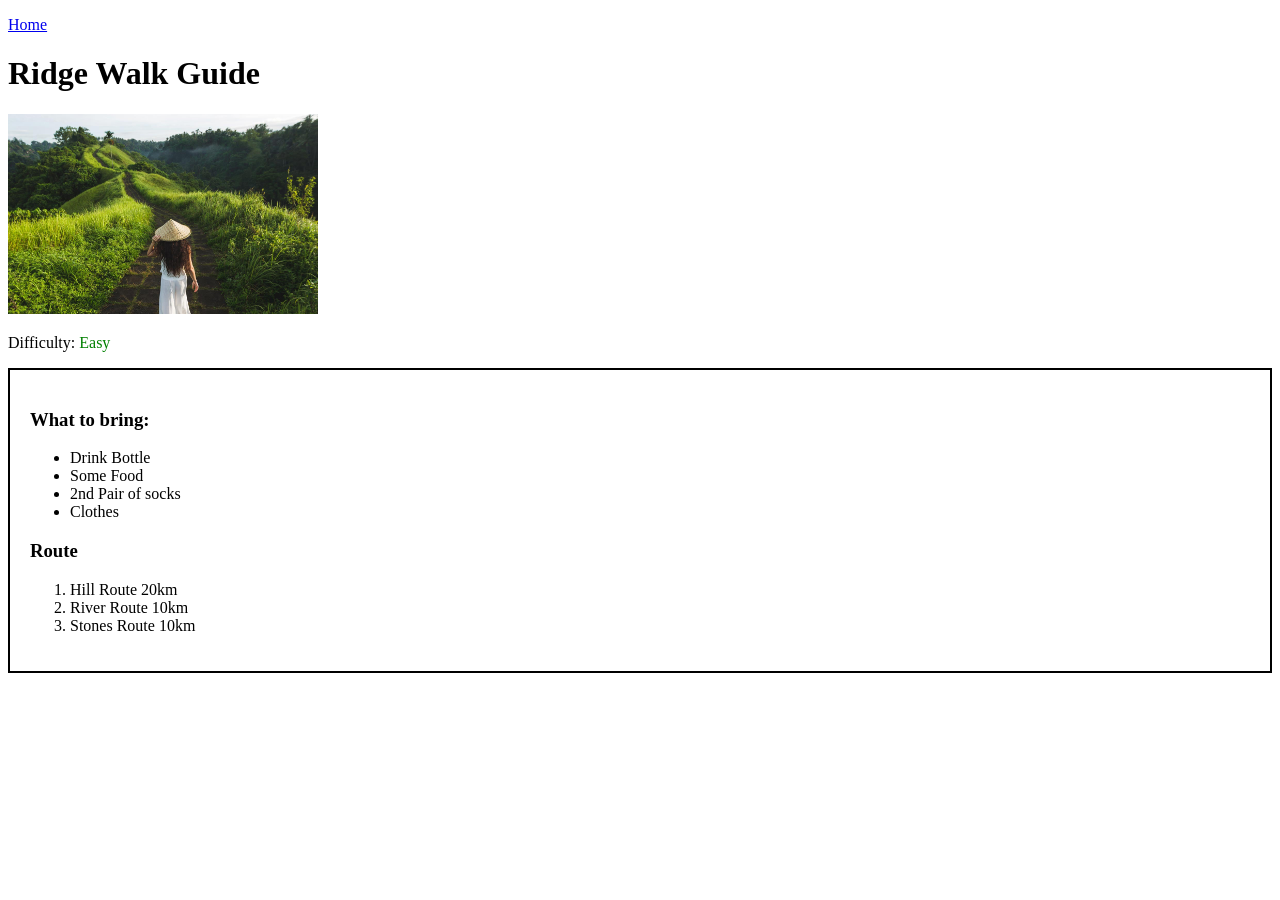
==== trails/ridge-walk.html @ 70395f9c "Added trail pages and updated index/styles" ====
<!DOCTYPE html>
<html lang="en">

<head>
    <meta charset="UTF-8">
    <meta name="viewport" content="width=device-width, initial-scale=1.0">
    <title>Ridge Walk</title>
    <link rel="stylesheet" href="../styles.css">
</head>

<body>
    <p><a href="../index.html">Home</a></p>

    <h1>Ridge Walk Guide</h1>
    <img src="../images/ridgewalk.jpg" width="310" height="200" alt="Ridge walk photo">
    <p>Difficulty: <span class="difficulty easy">Easy</span></p>
    <div class="trail">
        <h3> What to bring:</h3>
        <ul>
            <li>Drink Bottle</li>
            <li>Some Food</li>
            <li>2nd Pair of socks</li>
            <li>Clothes</li>
        </ul>

        <h3>Route</h3>
        <ol>
            <li>Hill Route 20km</li>
            <li>River Route 10km</li>
            <li>Stones Route 10km</li>
        </ol>
    </div>



</body>

</html>
---- styles.css ----
.difficulty.easy {
    color: green;
}

.difficulty.moderate {
    color: orange;
}

.difficulty.hard {
    color: red;
}

.trail {
    padding: 20px;
    border: solid 2px black;
}
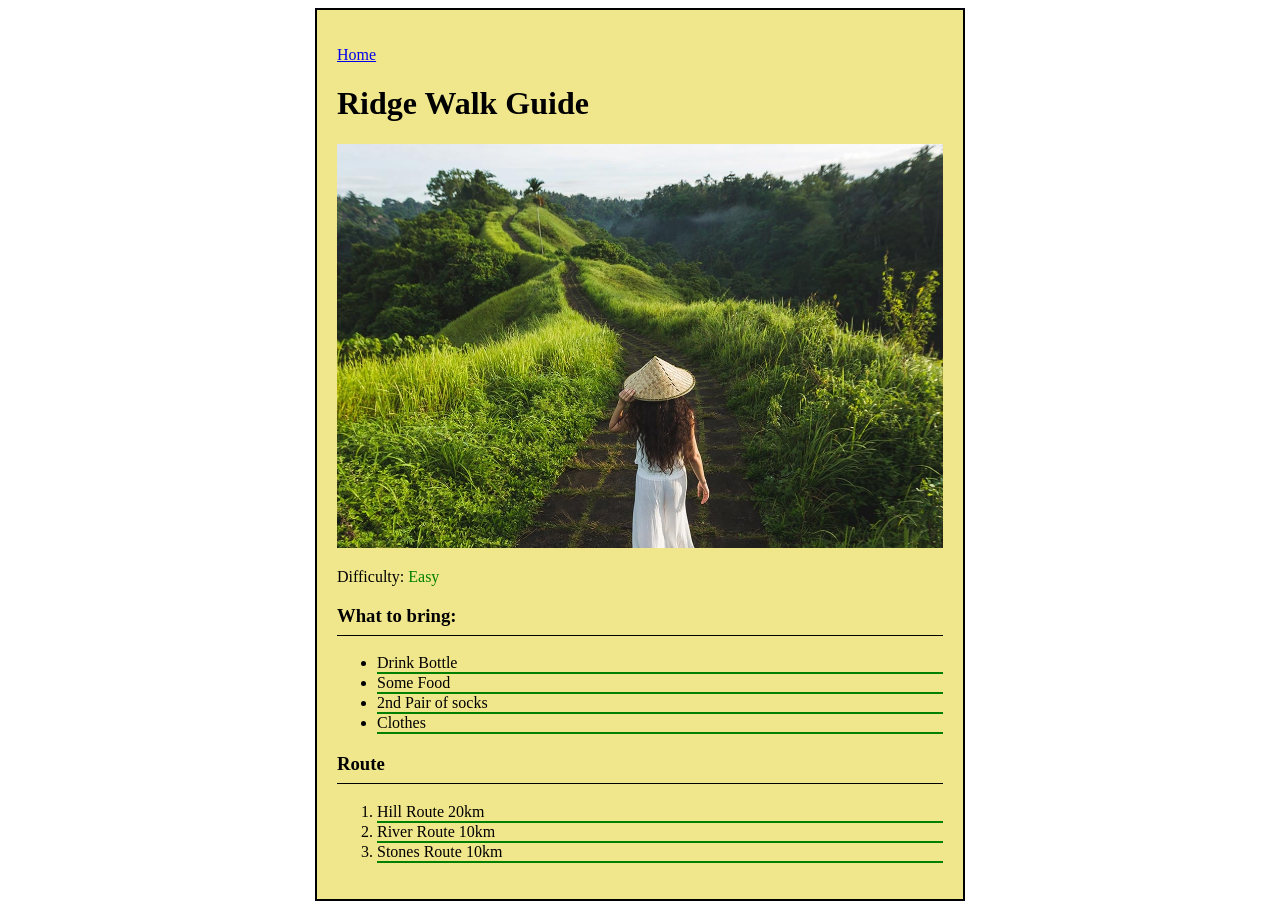
==== commit 451c3071: "Added box model" ====
--- a/trails/ridge-walk.html
+++ b/trails/ridge-walk.html
@@ -9,12 +9,12 @@
 </head>
 
 <body>
-    <p><a href="../index.html">Home</a></p>
+    <div class="trail">
+        <p><a href="../index.html">Home</a></p>
+        <h1>Ridge Walk Guide</h1>
+        <img src="../images/ridgewalk.jpg" alt="Ridge walk photo">
 
-    <h1>Ridge Walk Guide</h1>
-    <img src="../images/ridgewalk.jpg" width="310" height="200" alt="Ridge walk photo">
-    <p>Difficulty: <span class="difficulty easy">Easy</span></p>
-    <div class="trail">
+        <p>Difficulty: <span class="difficulty easy">Easy</span></p>
         <h3> What to bring:</h3>
         <ul>
             <li>Drink Bottle</li>
--- a/styles.css
+++ b/styles.css
@@ -1,3 +1,7 @@
+* {
+    box-sizing: border-box;
+}
+
 .difficulty.easy {
     color: green;
 }
@@ -13,4 +17,21 @@
 .trail {
     padding: 20px;
     border: solid 2px black;
+    max-width: 650px;
+    margin: 0 auto;
+    background-color: khaki;
+}
+
+h3 {
+    border-bottom: solid 1px black;
+    padding-bottom: 8px;
+}
+
+li {
+    border-bottom: solid 2px green;
+}
+
+img {
+    max-width: 100%;
+    height: auto;
 }
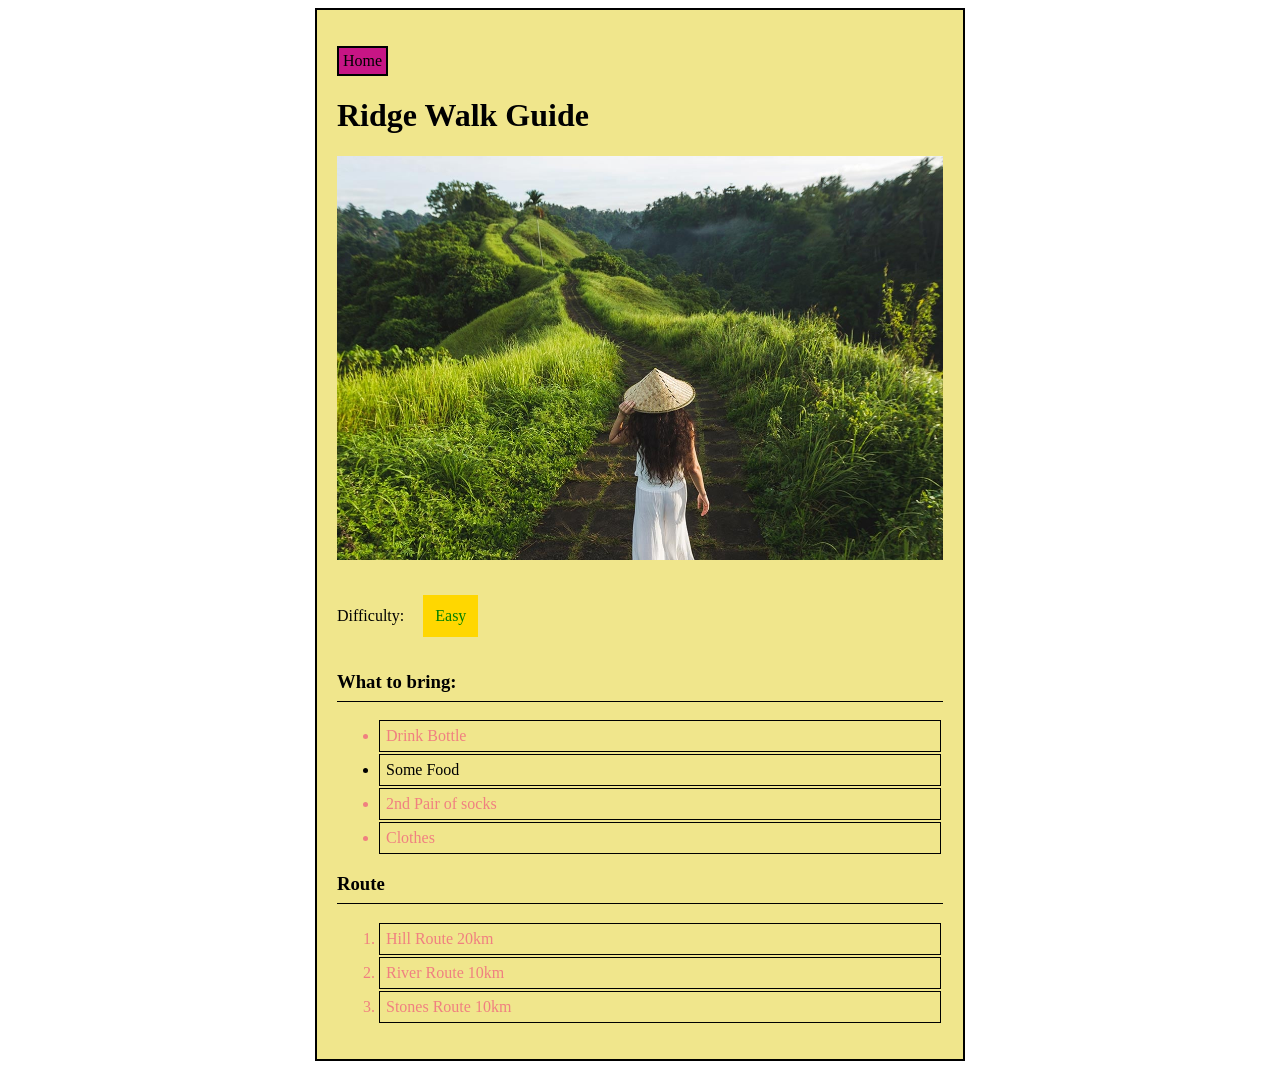
==== commit 4a7db3e8: "Completed whole exercise, while adding last touches in block/inline" ====
--- a/trails/ridge-walk.html
+++ b/trails/ridge-walk.html
@@ -10,15 +10,15 @@
 
 <body>
     <div class="trail">
-        <p><a href="../index.html">Home</a></p>
+        <p><a class="button" href="../index.html">Home</a></p>
         <h1>Ridge Walk Guide</h1>
         <img src="../images/ridgewalk.jpg" alt="Ridge walk photo">
 
-        <p>Difficulty: <span class="difficulty easy">Easy</span></p>
+        <p>Difficulty: <span class="difficulity easy">Easy</span></p>
         <h3> What to bring:</h3>
         <ul>
             <li>Drink Bottle</li>
-            <li>Some Food</li>
+            <li class="essential"> Some Food </li>
             <li>2nd Pair of socks</li>
             <li>Clothes</li>
         </ul>
--- a/styles.css
+++ b/styles.css
@@ -2,15 +2,24 @@
     box-sizing: border-box;
 }
 
-.difficulty.easy {
+.difficulity {
+    background-color: gold;
+    margin: 15px;
+    display: inline-block;
+    padding: 12px;
+}
+
+/*with only margin this doesnt have display:inline-block, while adding it, it changes the whole perspective*/
+
+.difficulity.easy {
     color: green;
 }
 
-.difficulty.moderate {
+.difficulity.moderate {
     color: orange;
 }
 
-.difficulty.hard {
+.difficulity.hard {
     color: red;
 }
 
@@ -27,11 +36,61 @@
     padding-bottom: 8px;
 }
 
+
 li {
     border-bottom: solid 2px green;
+    color: lightcoral;
+    border: 1px solid black;
+    padding: 6px;
+    margin: 2px;
+
 }
+
+.nav {
+    display: inline-block;
+    margin-right: 20px;
+
+}
+
+li.essential {
+    color: black;
+}
+
+/* this one gives a specific line color black as it has it's own class */
+
 
 img {
     max-width: 100%;
     height: auto;
+}
+
+body {
+    font-family: Cambria, Cochin, Georgia, Times, 'Times New Roman', serif;
+    color: black;
+}
+
+p.tip {
+    color: red;
+}
+
+p#important {
+    color: coral;
+}
+
+.button {
+    display: inline-block;
+    padding: 4px;
+    background-color: mediumvioletred;
+    border: solid 2px;
+    color: black;
+    text-decoration: none;
+}
+
+.button:hover {
+    background-color: darkviolet;
+}
+
+.quanity {
+    color: aqua;
+    background-color: black;
 }
